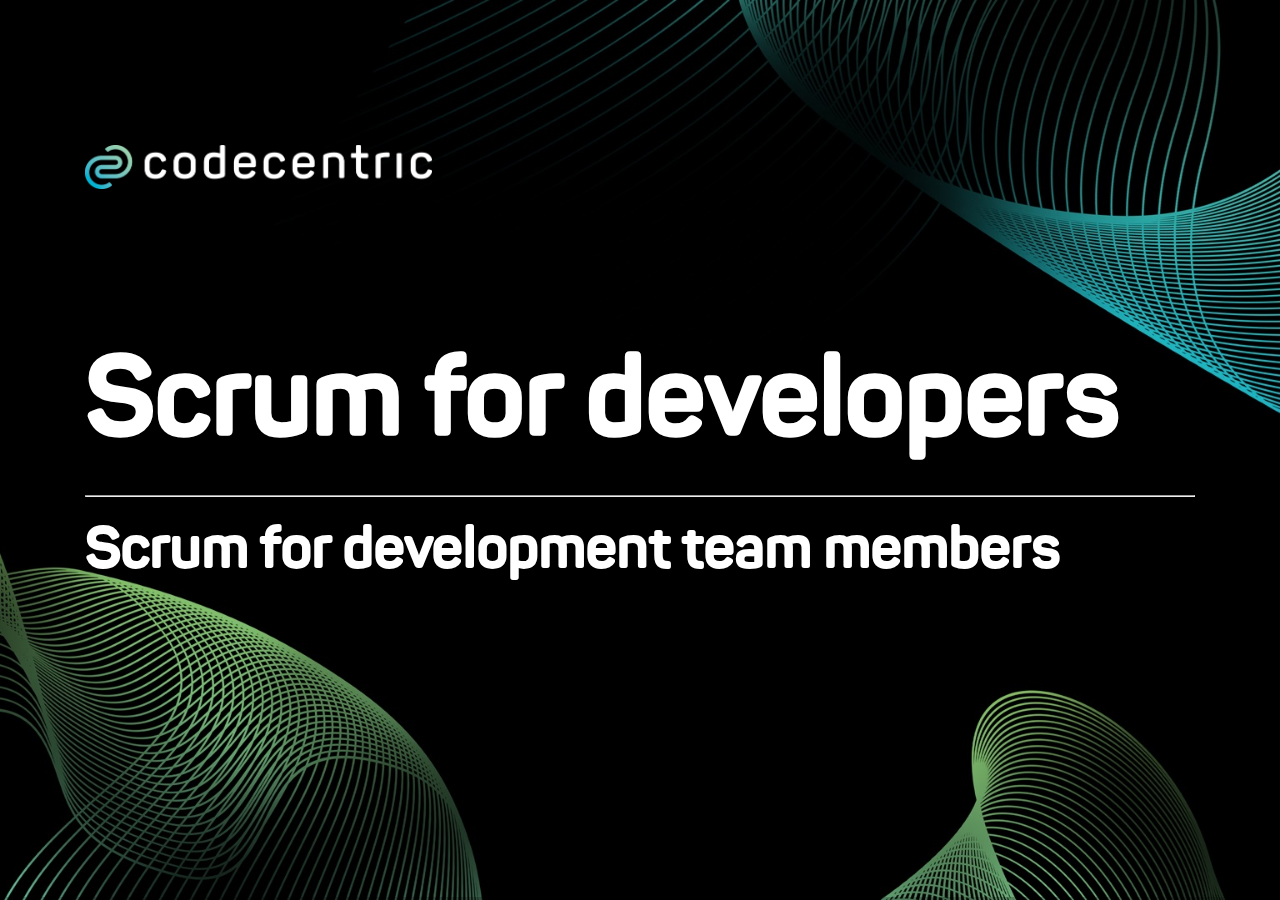
==== sprint 1.3 Scrum Meetings/index.html @ 2ba8e7dd "finished Sprint 1.1" ====
<!doctype html>
<html lang="en">

	<head>
		<meta charset="utf-8">

		<title>SCRUM for developers workshop by codecentric</title>

		<meta name="description" content="A framework for easily creating beautiful presentations using HTML">
		<meta name="author" content="Hakim El Hattab">

		<meta name="apple-mobile-web-app-capable" content="yes" />
		<meta name="apple-mobile-web-app-status-bar-style" content="black-translucent" />

		<meta name="viewport" content="width=device-width, initial-scale=1.0, maximum-scale=1.0, user-scalable=no, minimal-ui">

		<link rel="stylesheet" href="css/reveal.css">
		<link rel="stylesheet" href="css/theme/codecentric.css" id="theme">

		<!-- Code syntax highlighting -->
		<link rel="stylesheet" href="lib/css/zenburn.css">

		<!-- Printing and PDF exports -->
		<script>
			var link = document.createElement( 'link' );
			link.rel = 'stylesheet';
			link.type = 'text/css';
			link.href = window.location.search.match( /print-pdf/gi ) ? 'css/print/pdf.css' : 'css/print/paper.css';
			document.getElementsByTagName( 'head' )[0].appendChild( link );
		</script>

		<script src="lib/js/head.min.js"></script>
		<script src="js/reveal.js"></script>

		<!--[if lt IE 9]>
		<script src="lib/js/html5shiv.js"></script>
		<![endif]-->
	</head>

	<body>

		<div class="reveal">

			<!-- Any section element inside of this container is displayed as a slide -->
			<div class="slides">
				<section data-background="img/background_title.jpg" data-state="intro">
					<img src="img/cc_logo.png" class="cc_logo" />
					<h1 class="heading">Scrum for developers</h1>
					<hr class="heading"/>
					<h3 class="heading">Scrum for development team members</h3>
				</section>
				<section>
					<h2>Training Schedule</h2>
					<table style="font-size:0.6em;">
						<tr>
							<th><h3>Day 1<h3></th>
							<th><h3>Day 2<h3></th>
							<th><h3>Day 3<h3></th>
						</tr>
						<tr>
							<td>
								<h4>Sprint 1: Build & Release Management</h4>
								<p>Goals:
									<ul>
										<li>Version Control</li>
										<li>Dependency Management</li>
										<li>Branching</li>
										<li>Release Migration</li>
									<ul>
								</p>
							</td>						
							<td>
								<h4>Sprint 3: ATDD</h4>
								<p>Goals:</p>
								<ul>
									<li>Executable Specs</li>
									<li>Acceptance Test Framework</li>
								<ul>
							</td>						
							<td>
								<h4>Sprint 5</h4>								
							</td>							
						</tr>
						<tr>
							<td>
								<h4>Sprint 2: TDD</h4>
								<p>Goals:
									<ul>
										<li>TDD</li>
										<li>Mocking</li>
										<li>Coverage</li>									
									<ul>
								</p>
							</td>						
							<td>
								<h4>Sprint 4: Code Quality</h4>
								<p>Goals:</p>
								<ul>
									<li>Refactoring</li>
									<li>Metrics</li>
									<li>Clean Code</li>									
								<ul>
							</td>						
							<td>
								<h4>Sprint 6</h4>								
							</td>							
						</tr>
					</table>
				</section>
				<section>
					<h2>Anatomy of a training sprint</h2>
					<table style="font-size:0.6em;">
						<tr>
							<th><h3>Activity</h3></th>
							<th><h3>Time</h3></th>
							<th><h3>Description</h3></th>
						</tr>
						<tr>
							<td>Instruction</td>						
							<td>60</td>						
							<td>Presentation and demonstration of new and
								relevant tools & practices</td>							
						</tr>
						<tr>
							<td>Backlog Grooming</td>						
							<td>10</td>						
							<td>Team Estimates the Product Backlog</td>							
						</tr>
						<tr>
							<td>-- Break --</td>						
							<td>10</td>						
							<td></td>							
						</tr>
						<tr>
							<td>Sprint Planning I</td>						
							<td>5</td>						
							<td>Product owner presents backlog; each team
								commits to delivering functionality</td>							
						</tr>
						<tr>
							<td>Sprint Planning II</td>						
							<td>15</td>						
							<td>Each team determines how to build the functionality</td>							
						</tr>
						<tr>
							<td>Sprint</td>						
							<td>92</td>						
							<td>The team self-organizes to complete their tasks
								(3-4 days à 23 minutes: 3' Daily Scrum + 20' virtual day)</td>							
						</tr>
						<tr>
							<td>Sprint review</td>						
							<td>10</td>						
							<td>Two teams (2x5') present their done functionality</td>							
						</tr>
						<tr>
							<td>Sprint retrospective</td>						
							<td>15</td>						
							<td>A brief team retrospective meeting will be held to inspect and adapt</td>							
						</tr>
					</table>
				</section> 
				<section>
					<h2>A-Ha wall, feedback door</h1>
					<img src="img/wall1.jpg" style="width:500px;"/>
					<img src="img/wall2.jpg" style="width:400px;"/>
				</section>
			</div>		
			<div class="footer">
				<img src="img/cc_logo.png" class="cc_logo_footer" />
			</div>
		</div>

		

		<script>

			// Full list of configuration options available at:
			// https://github.com/hakimel/reveal.js#configuration
			Reveal.initialize({
				controls: false,
				progress: true,
				history: true,
				center: true,
				slideNumber: true,



				transition: 'slide', // none/fade/slide/convex/concave/zoom

				// Optional reveal.js plugin
				dependencies: [
				 	{ src: 'socket.io/socket.io.js', async: true },
        			{ src: 'plugin/notes-server/client.js', async: true },
					{ src: 'lib/js/classList.js', condition: function() { return !document.body.classList; } },
					{ src: 'plugin/markdown/marked.js', condition: function() { return !!document.querySelector( '[data-markdown]' ); } },
					{ src: 'plugin/markdown/markdown.js', condition: function() { return !!document.querySelector( '[data-markdown]' ); } },
					{ src: 'plugin/highlight/highlight.js', async: true, condition: function() { return !!document.querySelector( 'pre code' ); }, callback: function() { hljs.initHighlightingOnLoad(); } },
					{ src: 'plugin/zoom-js/zoom.js', async: true },
					{ src: 'plugin/notes/notes.js', async: true }
				]
			});			
			Reveal.addEventListener('slidechanged', function(event) {				
				if (Reveal.getState().indexh === 0 && Reveal.getState().indexv === 0){
					document.querySelector('.reveal .footer').style.display = 'none';
					document.querySelector('.reveal .slide-number').style.display = 'none';					
				} else{
					document.querySelector('.reveal .footer').style.display = 'block';
					document.querySelector('.reveal .slide-number').style.display = 'block';					
				}				
				
			});

		</script>

	</body>
</html>
---- sprint 1.3 Scrum Meetings/css/reveal.css ----
/*!
 * reveal.js
 * http://lab.hakim.se/reveal-js
 * MIT licensed
 *
 * Copyright (C) 2015 Hakim El Hattab, http://hakim.se
 */
/*********************************************
 * RESET STYLES
 *********************************************/
html, body, .reveal div, .reveal span, .reveal applet, .reveal object, .reveal iframe, .reveal h1, .reveal h2, .reveal h3, .reveal h4, .reveal h5, .reveal h6, .reveal p, .reveal blockquote, .reveal pre, .reveal a, .reveal abbr, .reveal acronym, .reveal address, .reveal big, .reveal cite, .reveal code, .reveal del, .reveal dfn, .reveal em, .reveal img, .reveal ins, .reveal kbd, .reveal q, .reveal s, .reveal samp, .reveal small, .reveal strike, .reveal strong, .reveal sub, .reveal sup, .reveal tt, .reveal var, .reveal b, .reveal u, .reveal center, .reveal dl, .reveal dt, .reveal dd, .reveal ol, .reveal ul, .reveal li, .reveal fieldset, .reveal form, .reveal label, .reveal legend, .reveal table, .reveal caption, .reveal tbody, .reveal tfoot, .reveal thead, .reveal tr, .reveal th, .reveal td, .reveal article, .reveal aside, .reveal canvas, .reveal details, .reveal embed, .reveal figure, .reveal figcaption, .reveal footer, .reveal header, .reveal hgroup, .reveal menu, .reveal nav, .reveal output, .reveal ruby, .reveal section, .reveal summary, .reveal time, .reveal mark, .reveal audio, video {
  margin: 0;
  padding: 0;
  border: 0;
  font-size: 100%;
  font: inherit;
  vertical-align: baseline; }

.reveal article, .reveal aside, .reveal details, .reveal figcaption, .reveal figure, .reveal footer, .reveal header, .reveal hgroup, .reveal menu, .reveal nav, .reveal section {
  display: block; }

/*********************************************
 * GLOBAL STYLES
 *********************************************/
html, body {
  width: 100%;
  height: 100%;
  overflow: hidden; }

body {
  position: relative;
  line-height: 1;
  background-color: #fff;
  color: #000; }

/*********************************************
 * VIEW FRAGMENTS
 *********************************************/
.reveal .slides section .fragment {
  opacity: 0;
  visibility: hidden;
  transition: all 0.2s ease; }
  .reveal .slides section .fragment.visible {
    opacity: 1;
    visibility: visible; }

.reveal .slides section .fragment.grow {
  opacity: 1;
  visibility: visible; }
  .reveal .slides section .fragment.grow.visible {
    -webkit-transform: scale(1.3);
        -ms-transform: scale(1.3);
            transform: scale(1.3); }

.reveal .slides section .fragment.shrink {
  opacity: 1;
  visibility: visible; }
  .reveal .slides section .fragment.shrink.visible {
    -webkit-transform: scale(0.7);
        -ms-transform: scale(0.7);
            transform: scale(0.7); }

.reveal .slides section .fragment.zoom-in {
  -webkit-transform: scale(0.1);
      -ms-transform: scale(0.1);
          transform: scale(0.1); }
  .reveal .slides section .fragment.zoom-in.visible {
    -webkit-transform: none;
        -ms-transform: none;
            transform: none; }

.reveal .slides section .fragment.fade-out {
  opacity: 1;
  visibility: visible; }
  .reveal .slides section .fragment.fade-out.visible {
    opacity: 0;
    visibility: hidden; }

.reveal .slides section .fragment.semi-fade-out {
  opacity: 1;
  visibility: visible; }
  .reveal .slides section .fragment.semi-fade-out.visible {
    opacity: 0.5;
    visibility: visible; }

.reveal .slides section .fragment.strike {
  opacity: 1; }
  .reveal .slides section .fragment.strike.visible {
    text-decoration: line-through; }

.reveal .slides section .fragment.current-visible {
  opacity: 0;
  visibility: hidden; }
  .reveal .slides section .fragment.current-visible.current-fragment {
    opacity: 1;
    visibility: visible; }

.reveal .slides section .fragment.highlight-red, .reveal .slides section .fragment.highlight-current-red, .reveal .slides section .fragment.highlight-green, .reveal .slides section .fragment.highlight-current-green, .reveal .slides section .fragment.highlight-blue, .reveal .slides section .fragment.highlight-current-blue {
  opacity: 1;
  visibility: visible; }

.reveal .slides section .fragment.highlight-red.visible {
  color: #ff2c2d; }

.reveal .slides section .fragment.highlight-green.visible {
  color: #17ff2e; }

.reveal .slides section .fragment.highlight-blue.visible {
  color: #1b91ff; }

.reveal .slides section .fragment.highlight-current-red.current-fragment {
  color: #ff2c2d; }

.reveal .slides section .fragment.highlight-current-green.current-fragment {
  color: #17ff2e; }

.reveal .slides section .fragment.highlight-current-blue.current-fragment {
  color: #1b91ff; }

/*********************************************
 * DEFAULT ELEMENT STYLES
 *********************************************/
/* Fixes issue in Chrome where italic fonts did not appear when printing to PDF */
.reveal:after {
  content: '';
  font-style: italic; }

.reveal iframe {
  z-index: 1; }

/** Prevents layering issues in certain browser/transition combinations */
.reveal a {
  position: relative; }

.reveal .stretch {
  max-width: none;
  max-height: none; }

.reveal pre.stretch code {
  height: 100%;
  max-height: 100%;
  box-sizing: border-box; }

/*********************************************
 * CONTROLS
 *********************************************/
.reveal .controls {
  display: none;
  position: fixed;
  width: 110px;
  height: 110px;
  z-index: 30;
  right: 10px;
  bottom: 10px;
  -webkit-user-select: none; }

.reveal .controls div {
  position: absolute;
  opacity: 0.05;
  width: 0;
  height: 0;
  border: 12px solid transparent;
  -webkit-transform: scale(0.9999);
      -ms-transform: scale(0.9999);
          transform: scale(0.9999);
  transition: all 0.2s ease;
  -webkit-tap-highlight-color: rgba(0, 0, 0, 0); }

.reveal .controls div.enabled {
  opacity: 0.7;
  cursor: pointer; }

.reveal .controls div.enabled:active {
  margin-top: 1px; }

.reveal .controls div.navigate-left {
  top: 42px;
  border-right-width: 22px;
  border-right-color: #000; }

.reveal .controls div.navigate-left.fragmented {
  opacity: 0.3; }

.reveal .controls div.navigate-right {
  left: 74px;
  top: 42px;
  border-left-width: 22px;
  border-left-color: #000; }

.reveal .controls div.navigate-right.fragmented {
  opacity: 0.3; }

.reveal .controls div.navigate-up {
  left: 42px;
  border-bottom-width: 22px;
  border-bottom-color: #000; }

.reveal .controls div.navigate-up.fragmented {
  opacity: 0.3; }

.reveal .controls div.navigate-down {
  left: 42px;
  top: 74px;
  border-top-width: 22px;
  border-top-color: #000; }

.reveal .controls div.navigate-down.fragmented {
  opacity: 0.3; }

/*********************************************
 * PROGRESS BAR
 *********************************************/
.reveal .progress {
  position: fixed;
  display: none;
  height: 3px;
  width: 100%;
  bottom: 0;
  left: 0;
  z-index: 10;
  background-color: rgba(0, 0, 0, 0.2); }

.reveal .progress:after {
  content: '';
  display: block;
  position: absolute;
  height: 20px;
  width: 100%;
  top: -20px; }

.reveal .progress span {
  display: block;
  height: 100%;
  width: 0px;
  background-color: #000;
  transition: width 800ms cubic-bezier(0.26, 0.86, 0.44, 0.985); }

/*********************************************
 * SLIDE NUMBER
 *********************************************/
.reveal .slide-number {
  position: fixed;
  display: block;
  right: 15px;
  bottom: 15px;
  z-index: 31;
  font-size: 12px; }

/*********************************************
 * SLIDES
 *********************************************/
.reveal {
  position: relative;
  width: 100%;
  height: 100%;
  overflow: hidden;
  -ms-touch-action: none;
      touch-action: none; }

.reveal .slides {
  position: absolute;
  width: 100%;
  height: 100%;
  top: 0;
  right: 0;
  bottom: 0;
  left: 0;
  margin: auto;
  overflow: visible;
  z-index: 1;
  text-align: center;
  -webkit-perspective: 600px;
          perspective: 600px;
  -webkit-perspective-origin: 50% 40%;
          perspective-origin: 50% 40%; }

.reveal .slides > section {
  -ms-perspective: 600px; }

.reveal .slides > section, .reveal .slides > section > section {
  display: none;
  position: absolute;
  width: 100%;
  padding: 20px 0px;
  z-index: 10;
  -webkit-transform-style: preserve-3d;
          transform-style: preserve-3d;
  transition: -webkit-transform-origin 800ms cubic-bezier(0.26, 0.86, 0.44, 0.985), -webkit-transform 800ms cubic-bezier(0.26, 0.86, 0.44, 0.985), visibility 800ms cubic-bezier(0.26, 0.86, 0.44, 0.985), opacity 800ms cubic-bezier(0.26, 0.86, 0.44, 0.985);
  transition: -ms-transform-origin 800ms cubic-bezier(0.26, 0.86, 0.44, 0.985), transform 800ms cubic-bezier(0.26, 0.86, 0.44, 0.985), visibility 800ms cubic-bezier(0.26, 0.86, 0.44, 0.985), opacity 800ms cubic-bezier(0.26, 0.86, 0.44, 0.985);
  transition: transform-origin 800ms cubic-bezier(0.26, 0.86, 0.44, 0.985), transform 800ms cubic-bezier(0.26, 0.86, 0.44, 0.985), visibility 800ms cubic-bezier(0.26, 0.86, 0.44, 0.985), opacity 800ms cubic-bezier(0.26, 0.86, 0.44, 0.985); }

/* Global transition speed settings */
.reveal[data-transition-speed="fast"] .slides section {
  transition-duration: 400ms; }

.reveal[data-transition-speed="slow"] .slides section {
  transition-duration: 1200ms; }

/* Slide-specific transition speed overrides */
.reveal .slides section[data-transition-speed="fast"] {
  transition-duration: 400ms; }

.reveal .slides section[data-transition-speed="slow"] {
  transition-duration: 1200ms; }

.reveal .slides > section.stack {
  padding-top: 0;
  padding-bottom: 0; }

.reveal .slides > section.present, .reveal .slides > section > section.present {
  display: block;
  z-index: 11;
  opacity: 1; }

.reveal.center, .reveal.center .slides, .reveal.center .slides section {
  min-height: 0 !important; }

/* Don't allow interaction with invisible slides */
.reveal .slides > section.future, .reveal .slides > section > section.future, .reveal .slides > section.past, .reveal .slides > section > section.past {
  pointer-events: none; }

.reveal.overview .slides > section, .reveal.overview .slides > section > section {
  pointer-events: auto; }

.reveal .slides > section.past, .reveal .slides > section.future, .reveal .slides > section > section.past, .reveal .slides > section > section.future {
  opacity: 0; }

/*********************************************
 * Mixins for readability of transitions
 *********************************************/
/*********************************************
 * SLIDE TRANSITION
 * Aliased 'linear' for backwards compatibility
 *********************************************/
.reveal.slide section {
  -webkit-backface-visibility: hidden;
          backface-visibility: hidden; }

.reveal .slides > section[data-transition=slide].past, .reveal .slides > section[data-transition~=slide-out].past, .reveal.slide .slides > section:not([data-transition]).past {
  -webkit-transform: translate(-150%, 0);
      -ms-transform: translate(-150%, 0);
          transform: translate(-150%, 0); }

.reveal .slides > section[data-transition=slide].future, .reveal .slides > section[data-transition~=slide-in].future, .reveal.slide .slides > section:not([data-transition]).future {
  -webkit-transform: translate(150%, 0);
      -ms-transform: translate(150%, 0);
          transform: translate(150%, 0); }

.reveal .slides > section > section[data-transition=slide].past, .reveal .slides > section > section[data-transition~=slide-out].past, .reveal.slide .slides > section > section:not([data-transition]).past {
  -webkit-transform: translate(0, -150%);
      -ms-transform: translate(0, -150%);
          transform: translate(0, -150%); }

.reveal .slides > section > section[data-transition=slide].future, .reveal .slides > section > section[data-transition~=slide-in].future, .reveal.slide .slides > section > section:not([data-transition]).future {
  -webkit-transform: translate(0, 150%);
      -ms-transform: translate(0, 150%);
          transform: translate(0, 150%); }

.reveal.linear section {
  -webkit-backface-visibility: hidden;
          backface-visibility: hidden; }

.reveal .slides > section[data-transition=linear].past, .reveal .slides > section[data-transition~=linear-out].past, .reveal.linear .slides > section:not([data-transition]).past {
  -webkit-transform: translate(-150%, 0);
      -ms-transform: translate(-150%, 0);
          transform: translate(-150%, 0); }

.reveal .slides > section[data-transition=linear].future, .reveal .slides > section[data-transition~=linear-in].future, .reveal.linear .slides > section:not([data-transition]).future {
  -webkit-transform: translate(150%, 0);
      -ms-transform: translate(150%, 0);
          transform: translate(150%, 0); }

.reveal .slides > section > section[data-transition=linear].past, .reveal .slides > section > section[data-transition~=linear-out].past, .reveal.linear .slides > section > section:not([data-transition]).past {
  -webkit-transform: translate(0, -150%);
      -ms-transform: translate(0, -150%);
          transform: translate(0, -150%); }

.reveal .slides > section > section[data-transition=linear].future, .reveal .slides > section > section[data-transition~=linear-in].future, .reveal.linear .slides > section > section:not([data-transition]).future {
  -webkit-transform: translate(0, 150%);
      -ms-transform: translate(0, 150%);
          transform: translate(0, 150%); }

/*********************************************
 * CONVEX TRANSITION
 * Aliased 'default' for backwards compatibility
 *********************************************/
.reveal .slides > section[data-transition=default].past, .reveal .slides > section[data-transition~=default-out].past, .reveal.default .slides > section:not([data-transition]).past {
  -webkit-transform: translate3d(-100%, 0, 0) rotateY(-90deg) translate3d(-100%, 0, 0);
          transform: translate3d(-100%, 0, 0) rotateY(-90deg) translate3d(-100%, 0, 0); }

.reveal .slides > section[data-transition=default].future, .reveal .slides > section[data-transition~=default-in].future, .reveal.default .slides > section:not([data-transition]).future {
  -webkit-transform: translate3d(100%, 0, 0) rotateY(90deg) translate3d(100%, 0, 0);
          transform: translate3d(100%, 0, 0) rotateY(90deg) translate3d(100%, 0, 0); }

.reveal .slides > section > section[data-transition=default].past, .reveal .slides > section > section[data-transition~=default-out].past, .reveal.default .slides > section > section:not([data-transition]).past {
  -webkit-transform: translate3d(0, -300px, 0) rotateX(70deg) translate3d(0, -300px, 0);
          transform: translate3d(0, -300px, 0) rotateX(70deg) translate3d(0, -300px, 0); }

.reveal .slides > section > section[data-transition=default].future, .reveal .slides > section > section[data-transition~=default-in].future, .reveal.default .slides > section > section:not([data-transition]).future {
  -webkit-transform: translate3d(0, 300px, 0) rotateX(-70deg) translate3d(0, 300px, 0);
          transform: translate3d(0, 300px, 0) rotateX(-70deg) translate3d(0, 300px, 0); }

.reveal .slides > section[data-transition=convex].past, .reveal .slides > section[data-transition~=convex-out].past, .reveal.convex .slides > section:not([data-transition]).past {
  -webkit-transform: translate3d(-100%, 0, 0) rotateY(-90deg) translate3d(-100%, 0, 0);
          transform: translate3d(-100%, 0, 0) rotateY(-90deg) translate3d(-100%, 0, 0); }

.reveal .slides > section[data-transition=convex].future, .reveal .slides > section[data-transition~=convex-in].future, .reveal.convex .slides > section:not([data-transition]).future {
  -webkit-transform: translate3d(100%, 0, 0) rotateY(90deg) translate3d(100%, 0, 0);
          transform: translate3d(100%, 0, 0) rotateY(90deg) translate3d(100%, 0, 0); }

.reveal .slides > section > section[data-transition=convex].past, .reveal .slides > section > section[data-transition~=convex-out].past, .reveal.convex .slides > section > section:not([data-transition]).past {
  -webkit-transform: translate3d(0, -300px, 0) rotateX(70deg) translate3d(0, -300px, 0);
          transform: translate3d(0, -300px, 0) rotateX(70deg) translate3d(0, -300px, 0); }

.reveal .slides > section > section[data-transition=convex].future, .reveal .slides > section > section[data-transition~=convex-in].future, .reveal.convex .slides > section > section:not([data-transition]).future {
  -webkit-transform: translate3d(0, 300px, 0) rotateX(-70deg) translate3d(0, 300px, 0);
          transform: translate3d(0, 300px, 0) rotateX(-70deg) translate3d(0, 300px, 0); }

/*********************************************
 * CONCAVE TRANSITION
 *********************************************/
.reveal .slides > section[data-transition=concave].past, .reveal .slides > section[data-transition~=concave-out].past, .reveal.concave .slides > section:not([data-transition]).past {
  -webkit-transform: translate3d(-100%, 0, 0) rotateY(90deg) translate3d(-100%, 0, 0);
          transform: translate3d(-100%, 0, 0) rotateY(90deg) translate3d(-100%, 0, 0); }

.reveal .slides > section[data-transition=concave].future, .reveal .slides > section[data-transition~=concave-in].future, .reveal.concave .slides > section:not([data-transition]).future {
  -webkit-transform: translate3d(100%, 0, 0) rotateY(-90deg) translate3d(100%, 0, 0);
          transform: translate3d(100%, 0, 0) rotateY(-90deg) translate3d(100%, 0, 0); }

.reveal .slides > section > section[data-transition=concave].past, .reveal .slides > section > section[data-transition~=concave-out].past, .reveal.concave .slides > section > section:not([data-transition]).past {
  -webkit-transform: translate3d(0, -80%, 0) rotateX(-70deg) translate3d(0, -80%, 0);
          transform: translate3d(0, -80%, 0) rotateX(-70deg) translate3d(0, -80%, 0); }

.reveal .slides > section > section[data-transition=concave].future, .reveal .slides > section > section[data-transition~=concave-in].future, .reveal.concave .slides > section > section:not([data-transition]).future {
  -webkit-transform: translate3d(0, 80%, 0) rotateX(70deg) translate3d(0, 80%, 0);
          transform: translate3d(0, 80%, 0) rotateX(70deg) translate3d(0, 80%, 0); }

/*********************************************
 * ZOOM TRANSITION
 *********************************************/
.reveal .slides > section[data-transition=zoom], .reveal.zoom .slides > section:not([data-transition]) {
  transition-timing-function: ease; }

.reveal .slides > section[data-transition=zoom].past, .reveal .slides > section[data-transition~=zoom-out].past, .reveal.zoom .slides > section:not([data-transition]).past {
  visibility: hidden;
  -webkit-transform: scale(16);
      -ms-transform: scale(16);
          transform: scale(16); }

.reveal .slides > section[data-transition=zoom].future, .reveal .slides > section[data-transition~=zoom-in].future, .reveal.zoom .slides > section:not([data-transition]).future {
  visibility: hidden;
  -webkit-transform: scale(0.2);
      -ms-transform: scale(0.2);
          transform: scale(0.2); }

.reveal .slides > section > section[data-transition=zoom].past, .reveal .slides > section > section[data-transition~=zoom-out].past, .reveal.zoom .slides > section > section:not([data-transition]).past {
  -webkit-transform: translate(0, -150%);
      -ms-transform: translate(0, -150%);
          transform: translate(0, -150%); }

.reveal .slides > section > section[data-transition=zoom].future, .reveal .slides > section > section[data-transition~=zoom-in].future, .reveal.zoom .slides > section > section:not([data-transition]).future {
  -webkit-transform: translate(0, 150%);
      -ms-transform: translate(0, 150%);
          transform: translate(0, 150%); }

/*********************************************
 * CUBE TRANSITION
 *********************************************/
.reveal.cube .slides {
  -webkit-perspective: 1300px;
          perspective: 1300px; }

.reveal.cube .slides section {
  padding: 30px;
  min-height: 700px;
  -webkit-backface-visibility: hidden;
          backface-visibility: hidden;
  box-sizing: border-box; }

.reveal.center.cube .slides section {
  min-height: 0; }

.reveal.cube .slides section:not(.stack):before {
  content: '';
  position: absolute;
  display: block;
  width: 100%;
  height: 100%;
  left: 0;
  top: 0;
  background: rgba(0, 0, 0, 0.1);
  border-radius: 4px;
  -webkit-transform: translateZ(-20px);
          transform: translateZ(-20px); }

.reveal.cube .slides section:not(.stack):after {
  content: '';
  position: absolute;
  display: block;
  width: 90%;
  height: 30px;
  left: 5%;
  bottom: 0;
  background: none;
  z-index: 1;
  border-radius: 4px;
  box-shadow: 0px 95px 25px rgba(0, 0, 0, 0.2);
  -webkit-transform: translateZ(-90px) rotateX(65deg);
          transform: translateZ(-90px) rotateX(65deg); }

.reveal.cube .slides > section.stack {
  padding: 0;
  background: none; }

.reveal.cube .slides > section.past {
  -webkit-transform-origin: 100% 0%;
      -ms-transform-origin: 100% 0%;
          transform-origin: 100% 0%;
  -webkit-transform: translate3d(-100%, 0, 0) rotateY(-90deg);
          transform: translate3d(-100%, 0, 0) rotateY(-90deg); }

.reveal.cube .slides > section.future {
  -webkit-transform-origin: 0% 0%;
      -ms-transform-origin: 0% 0%;
          transform-origin: 0% 0%;
  -webkit-transform: translate3d(100%, 0, 0) rotateY(90deg);
          transform: translate3d(100%, 0, 0) rotateY(90deg); }

.reveal.cube .slides > section > section.past {
  -webkit-transform-origin: 0% 100%;
      -ms-transform-origin: 0% 100%;
          transform-origin: 0% 100%;
  -webkit-transform: translate3d(0, -100%, 0) rotateX(90deg);
          transform: translate3d(0, -100%, 0) rotateX(90deg); }

.reveal.cube .slides > section > section.future {
  -webkit-transform-origin: 0% 0%;
      -ms-transform-origin: 0% 0%;
          transform-origin: 0% 0%;
  -webkit-transform: translate3d(0, 100%, 0) rotateX(-90deg);
          transform: translate3d(0, 100%, 0) rotateX(-90deg); }

/*********************************************
 * PAGE TRANSITION
 *********************************************/
.reveal.page .slides {
  -webkit-perspective-origin: 0% 50%;
          perspective-origin: 0% 50%;
  -webkit-perspective: 3000px;
          perspective: 3000px; }

.reveal.page .slides section {
  padding: 30px;
  min-height: 700px;
  box-sizing: border-box; }

.reveal.page .slides section.past {
  z-index: 12; }

.reveal.page .slides section:not(.stack):before {
  content: '';
  position: absolute;
  display: block;
  width: 100%;
  height: 100%;
  left: 0;
  top: 0;
  background: rgba(0, 0, 0, 0.1);
  -webkit-transform: translateZ(-20px);
          transform: translateZ(-20px); }

.reveal.page .slides section:not(.stack):after {
  content: '';
  position: absolute;
  display: block;
  width: 90%;
  height: 30px;
  left: 5%;
  bottom: 0;
  background: none;
  z-index: 1;
  border-radius: 4px;
  box-shadow: 0px 95px 25px rgba(0, 0, 0, 0.2);
  -webkit-transform: translateZ(-90px) rotateX(65deg); }

.reveal.page .slides > section.stack {
  padding: 0;
  background: none; }

.reveal.page .slides > section.past {
  -webkit-transform-origin: 0% 0%;
      -ms-transform-origin: 0% 0%;
          transform-origin: 0% 0%;
  -webkit-transform: translate3d(-40%, 0, 0) rotateY(-80deg);
          transform: translate3d(-40%, 0, 0) rotateY(-80deg); }

.reveal.page .slides > section.future {
  -webkit-transform-origin: 100% 0%;
      -ms-transform-origin: 100% 0%;
          transform-origin: 100% 0%;
  -webkit-transform: translate3d(0, 0, 0);
          transform: translate3d(0, 0, 0); }

.reveal.page .slides > section > section.past {
  -webkit-transform-origin: 0% 0%;
      -ms-transform-origin: 0% 0%;
          transform-origin: 0% 0%;
  -webkit-transform: translate3d(0, -40%, 0) rotateX(80deg);
          transform: translate3d(0, -40%, 0) rotateX(80deg); }

.reveal.page .slides > section > section.future {
  -webkit-transform-origin: 0% 100%;
      -ms-transform-origin: 0% 100%;
          transform-origin: 0% 100%;
  -webkit-transform: translate3d(0, 0, 0);
          transform: translate3d(0, 0, 0); }

/*********************************************
 * FADE TRANSITION
 *********************************************/
.reveal .slides section[data-transition=fade], .reveal.fade .slides section:not([data-transition]), .reveal.fade .slides > section > section:not([data-transition]) {
  -webkit-transform: none;
      -ms-transform: none;
          transform: none;
  transition: opacity 0.5s; }

.reveal.fade.overview .slides section, .reveal.fade.overview .slides > section > section {
  transition: none; }

/*********************************************
 * NO TRANSITION
 *********************************************/
.reveal .slides > section[data-transition=none], .reveal.none .slides > section:not([data-transition]) {
  -webkit-transform: none;
      -ms-transform: none;
          transform: none;
  transition: none; }

/*********************************************
 * PAUSED MODE
 *********************************************/
.reveal .pause-overlay {
  position: absolute;
  top: 0;
  left: 0;
  width: 100%;
  height: 100%;
  background: black;
  visibility: hidden;
  opacity: 0;
  z-index: 100;
  transition: all 1s ease; }

.reveal.paused .pause-overlay {
  visibility: visible;
  opacity: 1; }

/*********************************************
 * FALLBACK
 *********************************************/
.no-transforms {
  overflow-y: auto; }

.no-transforms .reveal .slides {
  position: relative;
  width: 80%;
  height: auto !important;
  top: 0;
  left: 50%;
  margin: 0;
  text-align: center; }

.no-transforms .reveal .controls, .no-transforms .reveal .progress {
  display: none !important; }

.no-transforms .reveal .slides section {
  display: block !important;
  opacity: 1 !important;
  position: relative !important;
  height: auto;
  min-height: 0;
  top: 0;
  left: -50%;
  margin: 70px 0;
  -webkit-transform: none;
      -ms-transform: none;
          transform: none; }

.no-transforms .reveal .slides section section {
  left: 0; }

.reveal .no-transition, .reveal .no-transition * {
  transition: none !important; }

/*********************************************
 * PER-SLIDE BACKGROUNDS
 *********************************************/
.reveal .backgrounds {
  position: absolute;
  width: 100%;
  height: 100%;
  top: 0;
  left: 0;
  -webkit-perspective: 600px;
          perspective: 600px; }

.reveal .slide-background {
  display: none;
  position: absolute;
  width: 100%;
  height: 100%;
  opacity: 0;
  visibility: hidden;
  background-color: rgba(0, 0, 0, 0);
  background-position: 50% 50%;
  background-repeat: no-repeat;
  background-size: cover;
  transition: all 800ms cubic-bezier(0.26, 0.86, 0.44, 0.985); }

.reveal .slide-background.stack {
  display: block; }

.reveal .slide-background.present {
  opacity: 1;
  visibility: visible; }

.print-pdf .reveal .slide-background {
  opacity: 1 !important;
  visibility: visible !important; }

/* Video backgrounds */
.reveal .slide-background video {
  position: absolute;
  width: 100%;
  height: 100%;
  max-width: none;
  max-height: none;
  top: 0;
  left: 0; }

/* Immediate transition style */
.reveal[data-background-transition=none] > .backgrounds .slide-background, .reveal > .backgrounds .slide-background[data-background-transition=none] {
  transition: none; }

/* Slide */
.reveal[data-background-transition=slide] > .backgrounds .slide-background, .reveal > .backgrounds .slide-background[data-background-transition=slide] {
  opacity: 1;
  -webkit-backface-visibility: hidden;
          backface-visibility: hidden; }

.reveal[data-background-transition=slide] > .backgrounds .slide-background.past, .reveal > .backgrounds .slide-background.past[data-background-transition=slide] {
  -webkit-transform: translate(-100%, 0);
      -ms-transform: translate(-100%, 0);
          transform: translate(-100%, 0); }

.reveal[data-background-transition=slide] > .backgrounds .slide-background.future, .reveal > .backgrounds .slide-background.future[data-background-transition=slide] {
  -webkit-transform: translate(100%, 0);
      -ms-transform: translate(100%, 0);
          transform: translate(100%, 0); }

.reveal[data-background-transition=slide] > .backgrounds .slide-background > .slide-background.past, .reveal > .backgrounds .slide-background > .slide-background.past[data-background-transition=slide] {
  -webkit-transform: translate(0, -100%);
      -ms-transform: translate(0, -100%);
          transform: translate(0, -100%); }

.reveal[data-background-transition=slide] > .backgrounds .slide-background > .slide-background.future, .reveal > .backgrounds .slide-background > .slide-background.future[data-background-transition=slide] {
  -webkit-transform: translate(0, 100%);
      -ms-transform: translate(0, 100%);
          transform: translate(0, 100%); }

/* Convex */
.reveal[data-background-transition=convex] > .backgrounds .slide-background.past, .reveal > .backgrounds .slide-background.past[data-background-transition=convex] {
  opacity: 0;
  -webkit-transform: translate3d(-100%, 0, 0) rotateY(-90deg) translate3d(-100%, 0, 0);
          transform: translate3d(-100%, 0, 0) rotateY(-90deg) translate3d(-100%, 0, 0); }

.reveal[data-background-transition=convex] > .backgrounds .slide-background.future, .reveal > .backgrounds .slide-background.future[data-background-transition=convex] {
  opacity: 0;
  -webkit-transform: translate3d(100%, 0, 0) rotateY(90deg) translate3d(100%, 0, 0);
          transform: translate3d(100%, 0, 0) rotateY(90deg) translate3d(100%, 0, 0); }

.reveal[data-background-transition=convex] > .backgrounds .slide-background > .slide-background.past, .reveal > .backgrounds .slide-background > .slide-background.past[data-background-transition=convex] {
  opacity: 0;
  -webkit-transform: translate3d(0, -100%, 0) rotateX(90deg) translate3d(0, -100%, 0);
          transform: translate3d(0, -100%, 0) rotateX(90deg) translate3d(0, -100%, 0); }

.reveal[data-background-transition=convex] > .backgrounds .slide-background > .slide-background.future, .reveal > .backgrounds .slide-background > .slide-background.future[data-background-transition=convex] {
  opacity: 0;
  -webkit-transform: translate3d(0, 100%, 0) rotateX(-90deg) translate3d(0, 100%, 0);
          transform: translate3d(0, 100%, 0) rotateX(-90deg) translate3d(0, 100%, 0); }

/* Concave */
.reveal[data-background-transition=concave] > .backgrounds .slide-background.past, .reveal > .backgrounds .slide-background.past[data-background-transition=concave] {
  opacity: 0;
  -webkit-transform: translate3d(-100%, 0, 0) rotateY(90deg) translate3d(-100%, 0, 0);
          transform: translate3d(-100%, 0, 0) rotateY(90deg) translate3d(-100%, 0, 0); }

.reveal[data-background-transition=concave] > .backgrounds .slide-background.future, .reveal > .backgrounds .slide-background.future[data-background-transition=concave] {
  opacity: 0;
  -webkit-transform: translate3d(100%, 0, 0) rotateY(-90deg) translate3d(100%, 0, 0);
          transform: translate3d(100%, 0, 0) rotateY(-90deg) translate3d(100%, 0, 0); }

.reveal[data-background-transition=concave] > .backgrounds .slide-background > .slide-background.past, .reveal > .backgrounds .slide-background > .slide-background.past[data-background-transition=concave] {
  opacity: 0;
  -webkit-transform: translate3d(0, -100%, 0) rotateX(-90deg) translate3d(0, -100%, 0);
          transform: translate3d(0, -100%, 0) rotateX(-90deg) translate3d(0, -100%, 0); }

.reveal[data-background-transition=concave] > .backgrounds .slide-background > .slide-background.future, .reveal > .backgrounds .slide-background > .slide-background.future[data-background-transition=concave] {
  opacity: 0;
  -webkit-transform: translate3d(0, 100%, 0) rotateX(90deg) translate3d(0, 100%, 0);
          transform: translate3d(0, 100%, 0) rotateX(90deg) translate3d(0, 100%, 0); }

/* Zoom */
.reveal[data-background-transition=zoom] > .backgrounds .slide-background, .reveal > .backgrounds .slide-background[data-background-transition=zoom] {
  transition-timing-function: ease; }

.reveal[data-background-transition=zoom] > .backgrounds .slide-background.past, .reveal > .backgrounds .slide-background.past[data-background-transition=zoom] {
  opacity: 0;
  visibility: hidden;
  -webkit-transform: scale(16);
      -ms-transform: scale(16);
          transform: scale(16); }

.reveal[data-background-transition=zoom] > .backgrounds .slide-background.future, .reveal > .backgrounds .slide-background.future[data-background-transition=zoom] {
  opacity: 0;
  visibility: hidden;
  -webkit-transform: scale(0.2);
      -ms-transform: scale(0.2);
          transform: scale(0.2); }

.reveal[data-background-transition=zoom] > .backgrounds .slide-background > .slide-background.past, .reveal > .backgrounds .slide-background > .slide-background.past[data-background-transition=zoom] {
  opacity: 0;
  visibility: hidden;
  -webkit-transform: scale(16);
      -ms-transform: scale(16);
          transform: scale(16); }

.reveal[data-background-transition=zoom] > .backgrounds .slide-background > .slide-background.future, .reveal > .backgrounds .slide-background > .slide-background.future[data-background-transition=zoom] {
  opacity: 0;
  visibility: hidden;
  -webkit-transform: scale(0.2);
      -ms-transform: scale(0.2);
          transform: scale(0.2); }

/* Global transition speed settings */
.reveal[data-transition-speed="fast"] > .backgrounds .slide-background {
  transition-duration: 400ms; }

.reveal[data-transition-speed="slow"] > .backgrounds .slide-background {
  transition-duration: 1200ms; }

/*********************************************
 * OVERVIEW
 *********************************************/
.reveal.overview {
  -webkit-perspective-origin: 50% 50%;
          perspective-origin: 50% 50%;
  -webkit-perspective: 700px;
          perspective: 700px; }
  .reveal.overview .slides section {
    height: 700px;
    opacity: 1 !important;
    overflow: hidden;
    visibility: visible !important;
    cursor: pointer;
    box-sizing: border-box; }
  .reveal.overview .slides section:hover, .reveal.overview .slides section.present {
    outline: 10px solid rgba(150, 150, 150, 0.4);
    outline-offset: 10px; }
  .reveal.overview .slides section .fragment {
    opacity: 1;
    transition: none; }
  .reveal.overview .slides section:after, .reveal.overview .slides section:before {
    display: none !important; }
  .reveal.overview .slides > section.stack {
    padding: 0;
    top: 0 !important;
    background: none;
    outline: none;
    overflow: visible; }
  .reveal.overview .backgrounds {
    -webkit-perspective: inherit;
            perspective: inherit; }
  .reveal.overview .backgrounds .slide-background {
    opacity: 1;
    visibility: visible;
    outline: 10px solid rgba(150, 150, 150, 0.1);
    outline-offset: 10px; }

.reveal.overview .slides section, .reveal.overview-deactivating .slides section {
  transition: none; }

.reveal.overview .backgrounds .slide-background, .reveal.overview-deactivating .backgrounds .slide-background {
  transition: none; }

.reveal.overview-animated .slides {
  transition: -webkit-transform 0.4s ease;
  transition: transform 0.4s ease; }

/*********************************************
 * RTL SUPPORT
 *********************************************/
.reveal.rtl .slides, .reveal.rtl .slides h1, .reveal.rtl .slides h2, .reveal.rtl .slides h3, .reveal.rtl .slides h4, .reveal.rtl .slides h5, .reveal.rtl .slides h6 {
  direction: rtl;
  font-family: sans-serif; }

.reveal.rtl pre, .reveal.rtl code {
  direction: ltr; }

.reveal.rtl ol, .reveal.rtl ul {
  text-align: right; }

.reveal.rtl .progress span {
  float: right; }

/*********************************************
 * PARALLAX BACKGROUND
 *********************************************/
.reveal.has-parallax-background .backgrounds {
  transition: all 0.8s ease; }

/* Global transition speed settings */
.reveal.has-parallax-background[data-transition-speed="fast"] .backgrounds {
  transition-duration: 400ms; }

.reveal.has-parallax-background[data-transition-speed="slow"] .backgrounds {
  transition-duration: 1200ms; }

/*********************************************
 * LINK PREVIEW OVERLAY
 *********************************************/
.reveal .overlay {
  position: absolute;
  top: 0;
  left: 0;
  width: 100%;
  height: 100%;
  z-index: 1000;
  background: rgba(0, 0, 0, 0.9);
  opacity: 0;
  visibility: hidden;
  transition: all 0.3s ease; }

.reveal .overlay.visible {
  opacity: 1;
  visibility: visible; }

.reveal .overlay .spinner {
  position: absolute;
  display: block;
  top: 50%;
  left: 50%;
  width: 32px;
  height: 32px;
  margin: -16px 0 0 -16px;
  z-index: 10;
  background-image: url([data-uri]%2F%2F%2F6%2Bvr8nJybW1tcDAwOjo6Nvb26ioqKOjo7Ozs%2FLy8vz8%2FAAAAAAAAAAAACH%2FC05FVFNDQVBFMi4wAwEAAAAh%2FhpDcmVhdGVkIHdpdGggYWpheGxvYWQuaW5mbwAh%[base64]%2FV%2FnmOM82XiHRLYKhKP1oZmADdEAAAh%2BQQJCgAAACwAAAAAIAAgAAAE6hDISWlZpOrNp1lGNRSdRpDUolIGw5RUYhhHukqFu8DsrEyqnWThGvAmhVlteBvojpTDDBUEIFwMFBRAmBkSgOrBFZogCASwBDEY%2FCZSg7GSE0gSCjQBMVG023xWBhklAnoEdhQEfyNqMIcKjhRsjEdnezB%2BA4k8gTwJhFuiW4dokXiloUepBAp5qaKpp6%2BHo7aWW54wl7obvEe0kRuoplCGepwSx2jJvqHEmGt6whJpGpfJCHmOoNHKaHx61WiSR92E4lbFoq%2BB6QDtuetcaBPnW6%2BO7wDHpIiK9SaVK5GgV543tzjgGcghAgAh%[base64]%2B%2BG%2Bw48edZPK%2BM6hLJpQg484enXIdQFSS1u6UhksENEQAAIfkECQoAAAAsAAAAACAAIAAABOcQyEmpGKLqzWcZRVUQnZYg1aBSh2GUVEIQ2aQOE%2BG%2BcD4ntpWkZQj1JIiZIogDFFyHI0UxQwFugMSOFIPJftfVAEoZLBbcLEFhlQiqGp1Vd140AUklUN3eCA51C1EWMzMCezCBBmkxVIVHBWd3HHl9JQOIJSdSnJ0TDKChCwUJjoWMPaGqDKannasMo6WnM562R5YluZRwur0wpgqZE7NKUm%2BFNRPIhjBJxKZteWuIBMN4zRMIVIhffcgojwCF117i4nlLnY5ztRLsnOk%2BaV%2BoJY7V7m76PdkS4trKcdg0Zc0tTcKkRAAAIfkECQoAAAAsAAAAACAAIAAABO4QyEkpKqjqzScpRaVkXZWQEximw1BSCUEIlDohrft6cpKCk5xid5MNJTaAIkekKGQkWyKHkvhKsR7ARmitkAYDYRIbUQRQjWBwJRzChi9CRlBcY1UN4g0%[base64]%[base64]%2BE71SRQeyqUToLA7VxF0JDyIQh%2FMVVPMt1ECZlfcjZJ9mIKoaTl1MRIl5o4CUKXOwmyrCInCKqcWtvadL2SYhyASyNDJ0uIiRMDjI0Fd30%2FiI2UA5GSS5UDj2l6NoqgOgN4gksEBgYFf0FDqKgHnyZ9OX8HrgYHdHpcHQULXAS2qKpENRg7eAMLC7kTBaixUYFkKAzWAAnLC7FLVxLWDBLKCwaKTULgEwbLA4hJtOkSBNqITT3xEgfLpBtzE%2FjiuL04RGEBgwWhShRgQExHBAAh%2BQQJCgAAACwAAAAAIAAgAAAE7xDISWlSqerNpyJKhWRdlSAVoVLCWk6JKlAqAavhO9UkUHsqlE6CwO1cRdCQ8iEIfzFVTzLdRAmZX3I2SfZiCqGk5dTESJeaOAlClzsJsqwiJwiqnFrb2nS9kmIcgEsjQydLiIlHehhpejaIjzh9eomSjZR%[base64]%2BE71SRQeyqUToLA7VxF0JDyIQh%[base64]%2BE71SRQeyqUToLA7VxF0JDyIQh%2FMVVPMt1ECZlfcjZJ9mIKoaTl1MRIl5o4CUKXOwmyrCInCKqcWtvadL2SYhyASyNDJ0uIiUd6GAULDJCRiXo1CpGXDJOUjY%2BYip9DhToJA4RBLwMLCwVDfRgbBAaqqoZ1XBMHswsHtxtFaH1iqaoGNgAIxRpbFAgfPQSqpbgGBqUD1wBXeCYp1AYZ19JJOYgH1KwA4UBvQwXUBxPqVD9L3sbp2BNk2xvvFPJd%2BMFCN6HAAIKgNggY0KtEBAAh%[base64]%2BvsYMDAzZQPC9VCNkDWUhGkuE5PxJNwiUK4UfLzOlD4WvzAHaoG9nxPi5d%2BjYUqfAhhykOFwJWiAAAIfkECQoAAAAsAAAAACAAIAAABPAQyElpUqnqzaciSoVkXVUMFaFSwlpOCcMYlErAavhOMnNLNo8KsZsMZItJEIDIFSkLGQoQTNhIsFehRww2CQLKF0tYGKYSg%2BygsZIuNqJksKgbfgIGepNo2cIUB3V1B3IvNiBYNQaDSTtfhhx0CwVPI0UJe0%2Bbm4g5VgcGoqOcnjmjqDSdnhgEoamcsZuXO1aWQy8KAwOAuTYYGwi7w5h%2BKr0SJ8MFihpNbx%2B4Erq7BYBuzsdiH1jCAzoSfl0rVirNbRXlBBlLX%2BBP0XJLAPGzTkAuAOqb0WT5AH7OcdCm5B8TgRwSRKIHQtaLCwg1RAAAOwAAAAAAAAAAAA%3D%3D);
  visibility: visible;
  opacity: 0.6;
  transition: all 0.3s ease; }

.reveal .overlay header {
  position: absolute;
  left: 0;
  top: 0;
  width: 100%;
  height: 40px;
  z-index: 2;
  border-bottom: 1px solid #222; }

.reveal .overlay header a {
  display: inline-block;
  width: 40px;
  height: 40px;
  padding: 0 10px;
  float: right;
  opacity: 0.6;
  box-sizing: border-box; }

.reveal .overlay header a:hover {
  opacity: 1; }

.reveal .overlay header a .icon {
  display: inline-block;
  width: 20px;
  height: 20px;
  background-position: 50% 50%;
  background-size: 100%;
  background-repeat: no-repeat; }

.reveal .overlay header a.close .icon {
  background-image: url([data-uri]); }

.reveal .overlay header a.external .icon {
  background-image: url([data-uri]); }

.reveal .overlay .viewport {
  position: absolute;
  top: 40px;
  right: 0;
  bottom: 0;
  left: 0; }

.reveal .overlay.overlay-preview .viewport iframe {
  width: 100%;
  height: 100%;
  max-width: 100%;
  max-height: 100%;
  border: 0;
  opacity: 0;
  visibility: hidden;
  transition: all 0.3s ease; }

.reveal .overlay.overlay-preview.loaded .viewport iframe {
  opacity: 1;
  visibility: visible; }

.reveal .overlay.overlay-preview.loaded .spinner {
  opacity: 0;
  visibility: hidden;
  -webkit-transform: scale(0.2);
      -ms-transform: scale(0.2);
          transform: scale(0.2); }

.reveal .overlay.overlay-help .viewport {
  overflow: auto;
  color: #fff; }

.reveal .overlay.overlay-help .viewport .viewport-inner {
  width: 600px;
  margin: 0 auto;
  padding: 60px;
  text-align: center;
  letter-spacing: normal; }

.reveal .overlay.overlay-help .viewport .viewport-inner .title {
  font-size: 20px; }

.reveal .overlay.overlay-help .viewport .viewport-inner table {
  border: 1px solid #fff;
  border-collapse: collapse;
  font-size: 14px; }

.reveal .overlay.overlay-help .viewport .viewport-inner table th, .reveal .overlay.overlay-help .viewport .viewport-inner table td {
  width: 200px;
  padding: 10px;
  border: 1px solid #fff;
  vertical-align: middle; }

.reveal .overlay.overlay-help .viewport .viewport-inner table th {
  padding-top: 20px;
  padding-bottom: 20px; }

/*********************************************
 * PLAYBACK COMPONENT
 *********************************************/
.reveal .playback {
  position: fixed;
  left: 15px;
  bottom: 15px;
  z-index: 30;
  cursor: pointer;
  transition: all 400ms ease; }

.reveal.overview .playback {
  opacity: 0;
  visibility: hidden; }

/*********************************************
 * ROLLING LINKS
 *********************************************/
.reveal .roll {
  display: inline-block;
  line-height: 1.2;
  overflow: hidden;
  vertical-align: top;
  -webkit-perspective: 400px;
          perspective: 400px;
  -webkit-perspective-origin: 50% 50%;
          perspective-origin: 50% 50%; }

.reveal .roll:hover {
  background: none;
  text-shadow: none; }

.reveal .roll span {
  display: block;
  position: relative;
  padding: 0 2px;
  pointer-events: none;
  transition: all 400ms ease;
  -webkit-transform-origin: 50% 0%;
      -ms-transform-origin: 50% 0%;
          transform-origin: 50% 0%;
  -webkit-transform-style: preserve-3d;
          transform-style: preserve-3d;
  -webkit-backface-visibility: hidden;
          backface-visibility: hidden; }

.reveal .roll:hover span {
  background: rgba(0, 0, 0, 0.5);
  -webkit-transform: translate3d(0px, 0px, -45px) rotateX(90deg);
          transform: translate3d(0px, 0px, -45px) rotateX(90deg); }

.reveal .roll span:after {
  content: attr(data-title);
  display: block;
  position: absolute;
  left: 0;
  top: 0;
  padding: 0 2px;
  -webkit-backface-visibility: hidden;
          backface-visibility: hidden;
  -webkit-transform-origin: 50% 0%;
      -ms-transform-origin: 50% 0%;
          transform-origin: 50% 0%;
  -webkit-transform: translate3d(0px, 110%, 0px) rotateX(-90deg);
          transform: translate3d(0px, 110%, 0px) rotateX(-90deg); }

/*********************************************
 * SPEAKER NOTES
 *********************************************/
.reveal aside.notes {
  display: none; }

/*********************************************
 * ZOOM PLUGIN
 *********************************************/
.zoomed .reveal *, .zoomed .reveal *:before, .zoomed .reveal *:after {
  -webkit-backface-visibility: visible !important;
          backface-visibility: visible !important; }

.zoomed .reveal .progress, .zoomed .reveal .controls {
  opacity: 0; }

.zoomed .reveal .roll span {
  background: none; }

.zoomed .reveal .roll span:after {
  visibility: hidden; }
---- sprint 1.3 Scrum Meetings/css/theme/codecentric.css ----
@import url(../../lib/font/webfonts/MyFontsWebfontsKit.css);
/**
 * Black theme for reveal.js. This is the opposite of the 'white' theme.
 *
 * Copyright (C) 2015 Hakim El Hattab, http://hakim.se
 */
section.has-light-background, section.has-light-background h1, section.has-light-background h2, section.has-light-background h3, section.has-light-background h4, section.has-light-background h5, section.has-light-background h6 {
  color: #222; }

.reveal img {
  border: none;
  background: none; }

.cc_logo {
  border: none;
  width: 300px;
  background: none;
  position: relative;
  top: -100px; }

.cc_logo_footer {
  border: none;
  width: 300px;
  background: none;
  position: relative;
  top: 15px;
  left: 5%; }

.intro {
  background-size: 100%; }

.reveal .footer {
  position: absolute;
  background-color: #262626;
  bottom: 0px;
  width: 100%;
  height: 70px;
  color: fff;
  display: none; }

.reveal .slides {
  text-align: left; }

.reveal .slide-number {
  font-size: 0.8em;
  color: #fff;
  right: 5%;
  border: 1px solid;
  border-radius: 50px;
  width: 45px;
  height: 45px;
  text-align: center;
  line-height: 1.6em;
  display: none;
  bottom: 10px; }

/*********************************************
 * GLOBAL STYLES
 *********************************************/
body {
  background: #fff;
  background-color: #fff; }

.reveal {
  font-family: 'Panton-Regular', Helvetica, sans-serif;
  font-size: 38px;
  font-weight: normal;
  color: #000; }

::selection {
  color: #fff;
  background: #bee4fd;
  text-shadow: none; }

.reveal .slides > section, .reveal .slides > section > section {
  line-height: 1.3;
  font-weight: inherit; }

/*********************************************
 * HEADERS
 *********************************************/
.reveal h1, .reveal h2, .reveal h3, .reveal h4, .reveal h5, .reveal h6 {
  margin: 0 0 20px 0;
  color: #345;
  font-family: 'Panton-Bold', Helvetica, sans-serif;
  font-weight: 600;
  line-height: 1.2;
  letter-spacing: normal;
  text-transform: normal;
  text-shadow: none;
  word-wrap: break-word; }

.reveal h1.heading, .reveal h2.heading, .reveal h3.heading, .reveal h4.heading, .reveal h5.heading, .reveal h6.heading {
  color: #fff; }

.reveal h1 {
  font-size: 2.5em; }

.reveal h2 {
  font-size: 1.6em; }

.reveal h3 {
  font-size: 1.3em; }

.reveal h4 {
  font-size: 1em; }

.reveal h1 {
  text-shadow: none; }

/*********************************************
 * OTHER
 *********************************************/
.reveal p {
  margin: 20px 0;
  line-height: 1.3; }

/* Ensure certain elements are never larger than the slide itself */
.reveal img, .reveal video, .reveal iframe {
  max-width: 95%;
  max-height: 95%; }

.reveal strong, .reveal b {
  font-weight: bold; }

.reveal em {
  font-style: italic; }

.reveal ol, .reveal dl, .reveal ul {
  display: inline-block;
  text-align: left;
  margin: 0 0 0 1em; }

.reveal ol {
  list-style-type: decimal; }

.reveal ul {
  list-style-type: disc; }

.reveal ul ul {
  list-style-type: square; }

.reveal ul ul ul {
  list-style-type: circle; }

.reveal ul ul, .reveal ul ol, .reveal ol ol, .reveal ol ul {
  display: block;
  margin-left: 40px; }

.reveal dt {
  font-weight: bold; }

.reveal dd {
  margin-left: 40px; }

.reveal q, .reveal blockquote {
  quotes: none; }

.reveal blockquote {
  display: block;
  position: relative;
  width: 70%;
  margin: 20px auto;
  padding: 5px;
  font-style: italic;
  background: rgba(255, 255, 255, 0.05);
  box-shadow: 0px 0px 2px rgba(0, 0, 0, 0.2); }

.reveal blockquote p:first-child, .reveal blockquote p:last-child {
  display: inline-block; }

.reveal q {
  font-style: italic; }

.reveal pre {
  display: block;
  position: relative;
  width: 90%;
  margin: 20px auto;
  text-align: left;
  font-size: 0.55em;
  font-family: monospace;
  line-height: 1.2em;
  word-wrap: break-word;
  box-shadow: 0px 0px 6px rgba(0, 0, 0, 0.3); }

.reveal code {
  font-family: monospace; }

.reveal pre code {
  display: block;
  padding: 5px;
  overflow: auto;
  max-height: 400px;
  word-wrap: normal;
  background: #3F3F3F;
  color: #DCDCDC; }

.reveal table {
  border-collapse: collapse;
  border-spacing: 0; }

.reveal table th {
  font-weight: bold; }

.reveal table th, .reveal table td {
  text-align: left;
  padding: 0.2em 0.5em 0.2em 0.5em;
  border-bottom: 1px solid; }

.reveal table th[align="center"], .reveal table td[align="center"] {
  text-align: center; }

.reveal table th[align="right"], .reveal table td[align="right"] {
  text-align: right; }

.reveal table tr:last-child td {
  border-bottom: none; }

.reveal sup {
  vertical-align: super; }

.reveal sub {
  vertical-align: sub; }

.reveal small {
  display: inline-block;
  font-size: 0.6em;
  line-height: 1.2em;
  vertical-align: top; }

.reveal small * {
  vertical-align: top; }

/*********************************************
 * LINKS
 *********************************************/
.reveal a {
  color: #42affa;
  text-decoration: none;
  -webkit-transition: color 0.15s ease;
  -moz-transition: color 0.15s ease;
  transition: color 0.15s ease; }

.reveal a:hover {
  color: #8dcffc;
  text-shadow: none;
  border: none; }

.reveal .roll span:after {
  color: #fff;
  background: #068ee9; }

/*********************************************
 * IMAGES
 *********************************************/
.reveal section img {
  margin: 15px 0px;
  box-shadow: 0 0 10px rgba(0, 0, 0, 0.15); }

.reveal a img {
  -webkit-transition: all 0.15s linear;
  -moz-transition: all 0.15s linear;
  transition: all 0.15s linear; }

.reveal a:hover img {
  background: rgba(255, 255, 255, 0.2);
  border-color: #42affa;
  box-shadow: 0 0 20px rgba(0, 0, 0, 0.55); }

/*********************************************
 * NAVIGATION CONTROLS
 *********************************************/
.reveal .controls div.navigate-left, .reveal .controls div.navigate-left.enabled {
  border-right-color: #42affa; }

.reveal .controls div.navigate-right, .reveal .controls div.navigate-right.enabled {
  border-left-color: #42affa; }

.reveal .controls div.navigate-up, .reveal .controls div.navigate-up.enabled {
  border-bottom-color: #42affa; }

.reveal .controls div.navigate-down, .reveal .controls div.navigate-down.enabled {
  border-top-color: #42affa; }

.reveal .controls div.navigate-left.enabled:hover {
  border-right-color: #8dcffc; }

.reveal .controls div.navigate-right.enabled:hover {
  border-left-color: #8dcffc; }

.reveal .controls div.navigate-up.enabled:hover {
  border-bottom-color: #8dcffc; }

.reveal .controls div.navigate-down.enabled:hover {
  border-top-color: #8dcffc; }

/*********************************************
 * PROGRESS BAR
 *********************************************/
.reveal .progress {
  background: rgba(0, 0, 0, 0.2); }

.reveal .progress span {
  background: #42affa;
  -webkit-transition: width 800ms cubic-bezier(0.26, 0.86, 0.44, 0.985);
  -moz-transition: width 800ms cubic-bezier(0.26, 0.86, 0.44, 0.985);
  transition: width 800ms cubic-bezier(0.26, 0.86, 0.44, 0.985); }
---- sprint 1.3 Scrum Meetings/lib/css/zenburn.css ----
/*

Zenburn style from voldmar.ru (c) Vladimir Epifanov <voldmar@voldmar.ru>
based on dark.css by Ivan Sagalaev

*/

.hljs {
  display: block; padding: 0.5em;
  background: #3F3F3F;
  color: #DCDCDC;
}

.hljs-keyword,
.hljs-tag,
.css .hljs-class,
.css .hljs-id,
.lisp .hljs-title,
.nginx .hljs-title,
.hljs-request,
.hljs-status,
.clojure .hljs-attribute {
  color: #E3CEAB;
}

.django .hljs-template_tag,
.django .hljs-variable,
.django .hljs-filter .hljs-argument {
  color: #DCDCDC;
}

.hljs-number,
.hljs-date {
  color: #8CD0D3;
}

.dos .hljs-envvar,
.dos .hljs-stream,
.hljs-variable,
.apache .hljs-sqbracket {
  color: #EFDCBC;
}

.dos .hljs-flow,
.diff .hljs-change,
.python .exception,
.python .hljs-built_in,
.hljs-literal,
.tex .hljs-special {
  color: #EFEFAF;
}

.diff .hljs-chunk,
.hljs-subst {
  color: #8F8F8F;
}

.dos .hljs-keyword,
.python .hljs-decorator,
.hljs-title,
.haskell .hljs-type,
.diff .hljs-header,
.ruby .hljs-class .hljs-parent,
.apache .hljs-tag,
.nginx .hljs-built_in,
.tex .hljs-command,
.hljs-prompt {
    color: #efef8f;
}

.dos .hljs-winutils,
.ruby .hljs-symbol,
.ruby .hljs-symbol .hljs-string,
.ruby .hljs-string {
  color: #DCA3A3;
}

.diff .hljs-deletion,
.hljs-string,
.hljs-tag .hljs-value,
.hljs-preprocessor,
.hljs-pragma,
.hljs-built_in,
.sql .hljs-aggregate,
.hljs-javadoc,
.smalltalk .hljs-class,
.smalltalk .hljs-localvars,
.smalltalk .hljs-array,
.css .hljs-rules .hljs-value,
.hljs-attr_selector,
.hljs-pseudo,
.apache .hljs-cbracket,
.tex .hljs-formula,
.coffeescript .hljs-attribute {
  color: #CC9393;
}

.hljs-shebang,
.diff .hljs-addition,
.hljs-comment,
.java .hljs-annotation,
.hljs-template_comment,
.hljs-pi,
.hljs-doctype {
  color: #7F9F7F;
}

.coffeescript .javascript,
.javascript .xml,
.tex .hljs-formula,
.xml .javascript,
.xml .vbscript,
.xml .css,
.xml .hljs-cdata {
  opacity: 0.5;
}
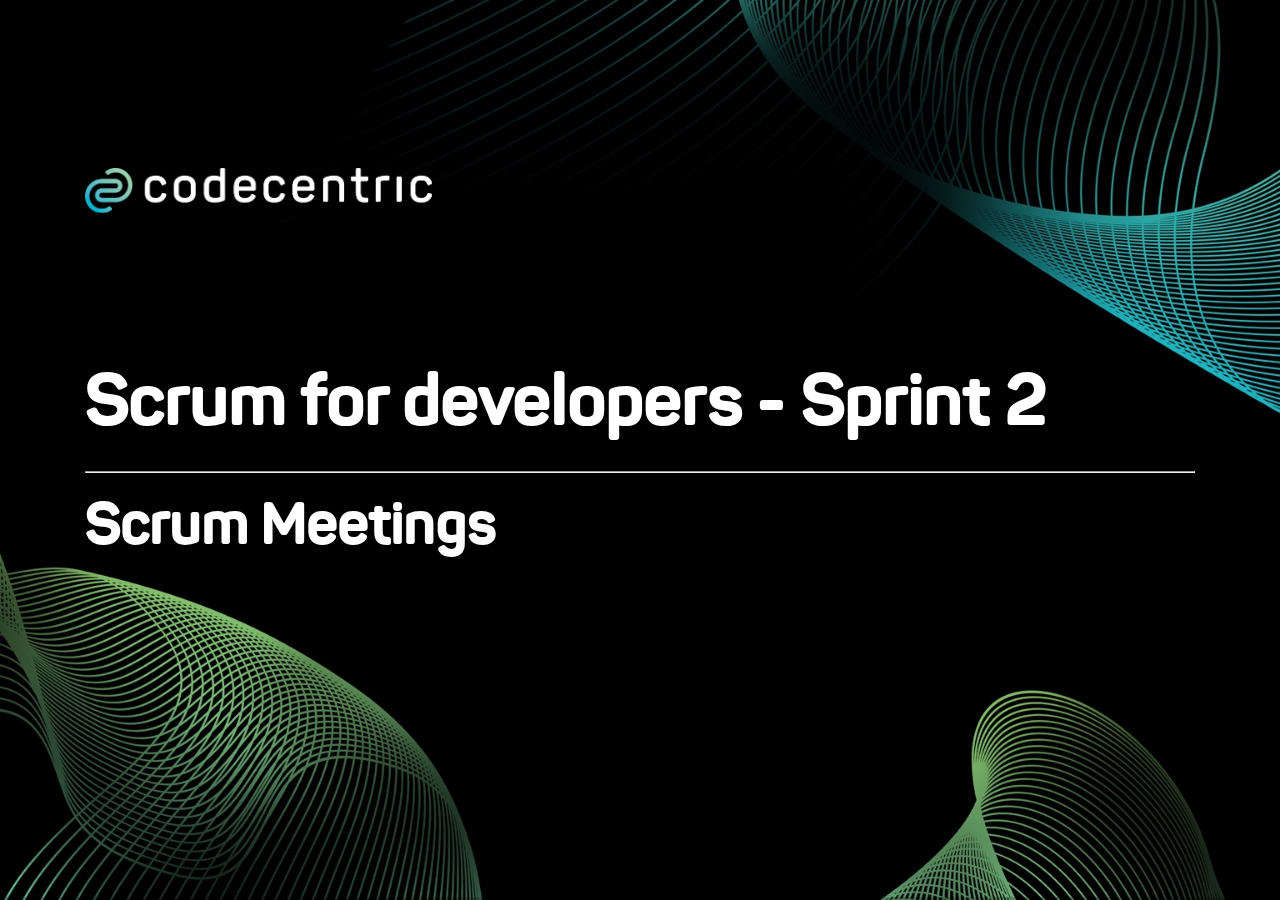
==== commit ce8f7943: "finished sprint 1.3" ====
--- a/sprint 1.3 Scrum Meetings/index.html
+++ b/sprint 1.3 Scrum Meetings/index.html
@@ -6,7 +6,7 @@
 
 		<title>SCRUM for developers workshop by codecentric</title>
 
-		<meta name="description" content="A framework for easily creating beautiful presentations using HTML">
+		<meta name="description" content="A framework for easily creating beautifli presentations using HTML">
 		<meta name="author" content="Hakim El Hattab">
 
 		<meta name="apple-mobile-web-app-capable" content="yes" />
@@ -45,137 +45,104 @@
 			<div class="slides">
 				<section data-background="img/background_title.jpg" data-state="intro">
 					<img src="img/cc_logo.png" class="cc_logo" />
-					<h1 class="heading">Scrum for developers</h1>
+					<h2 class="heading">Scrum for developers - Sprint 2</h2>
 					<hr class="heading"/>
-					<h3 class="heading">Scrum for development team members</h3>
+					<h3 class="heading">Scrum Meetings</h3>
 				</section>
 				<section>
-					<h2>Training Schedule</h2>
-					<table style="font-size:0.6em;">
-						<tr>
-							<th><h3>Day 1<h3></th>
-							<th><h3>Day 2<h3></th>
-							<th><h3>Day 3<h3></th>
-						</tr>
-						<tr>
-							<td>
-								<h4>Sprint 1: Build & Release Management</h4>
-								<p>Goals:
-									<ul>
-										<li>Version Control</li>
-										<li>Dependency Management</li>
-										<li>Branching</li>
-										<li>Release Migration</li>
-									<ul>
-								</p>
-							</td>						
-							<td>
-								<h4>Sprint 3: ATDD</h4>
-								<p>Goals:</p>
-								<ul>
-									<li>Executable Specs</li>
-									<li>Acceptance Test Framework</li>
-								<ul>
-							</td>						
-							<td>
-								<h4>Sprint 5</h4>								
-							</td>							
-						</tr>
-						<tr>
-							<td>
-								<h4>Sprint 2: TDD</h4>
-								<p>Goals:
-									<ul>
-										<li>TDD</li>
-										<li>Mocking</li>
-										<li>Coverage</li>									
-									<ul>
-								</p>
-							</td>						
-							<td>
-								<h4>Sprint 4: Code Quality</h4>
-								<p>Goals:</p>
-								<ul>
-									<li>Refactoring</li>
-									<li>Metrics</li>
-									<li>Clean Code</li>									
-								<ul>
-							</td>						
-							<td>
-								<h4>Sprint 6</h4>								
-							</td>							
-						</tr>
-					</table>
+					<h2>Task board</h2>
+					<div style="text-align:center;">												
+						<img class="fragment fade-in scrumtipp"  src="img/scrum_tipp.png" />
+						<img style="height:550px;" src="img/taskBoard.png"/>
+					</div>
 				</section>
 				<section>
-					<h2>Anatomy of a training sprint</h2>
-					<table style="font-size:0.6em;">
-						<tr>
-							<th><h3>Activity</h3></th>
-							<th><h3>Time</h3></th>
-							<th><h3>Description</h3></th>
-						</tr>
-						<tr>
-							<td>Instruction</td>						
-							<td>60</td>						
-							<td>Presentation and demonstration of new and
-								relevant tools & practices</td>							
-						</tr>
-						<tr>
-							<td>Backlog Grooming</td>						
-							<td>10</td>						
-							<td>Team Estimates the Product Backlog</td>							
-						</tr>
-						<tr>
-							<td>-- Break --</td>						
-							<td>10</td>						
-							<td></td>							
-						</tr>
-						<tr>
-							<td>Sprint Planning I</td>						
-							<td>5</td>						
-							<td>Product owner presents backlog; each team
-								commits to delivering functionality</td>							
-						</tr>
-						<tr>
-							<td>Sprint Planning II</td>						
-							<td>15</td>						
-							<td>Each team determines how to build the functionality</td>							
-						</tr>
-						<tr>
-							<td>Sprint</td>						
-							<td>92</td>						
-							<td>The team self-organizes to complete their tasks
-								(3-4 days à 23 minutes: 3' Daily Scrum + 20' virtual day)</td>							
-						</tr>
-						<tr>
-							<td>Sprint review</td>						
-							<td>10</td>						
-							<td>Two teams (2x5') present their done functionality</td>							
-						</tr>
-						<tr>
-							<td>Sprint retrospective</td>						
-							<td>15</td>						
-							<td>A brief team retrospective meeting will be held to inspect and adapt</td>							
-						</tr>
-					</table>
-				</section> 
+					<img class="fragment fade-in scrumtipp"  src="img/scrum_tipp.png" />
+					<h2>Definition of Done</h2>					
+					<ul>
+						<li>Criteria for a software that is potentially shippable</li>
+						<li>Can you ship you software after the sprint? If not, what is missing?</li>
+						<li>Use the Definition of Done as a cheklist during Sprint Planning II</li>
+						<li>Make the DoD visible (nail it next to the task board)</li>
+					</ul>
+				</section>
+				<section>				
+					<img class="fragment fade-in scrumtipp"  src="img/scrum_tipp.png" />
+					<h2>Sprint Planning</h2>
+					<ul style="font-size:0.8em;">
+						<li>Grooming</li>
+						<ul>
+							<li>From time to time, estimate the whole backlog to incorporate new learnings</li>
+						</ul>
+						<li>Part I</li>
+						<ul>
+							<li>If necessary, now is the time to get into discussion with PO what exactly is part of the story, what might be optional, etc.</li>
+						</ul>
+						<li>Part II</li>
+						<ul>
+							<li>It's a design meeting</li>
+							<li>Sketch the solution on the wall, flipchart, etc.</li>
+							<li>Draw GUI mock-ups (if not already done so by UX)</li>
+							<li>Have those sketches visible during the sprint</li>
+							<li>Do some research or look in the code base if necessary</li>
+							<ul>
+								<li>Or time-box some research later, have a later task as a place holder that is</li>
+							</ul>
+						</ul>
+					</ul>
+				</section>
 				<section>
-					<h2>A-Ha wall, feedback door</h1>
-					<img src="img/wall1.jpg" style="width:500px;"/>
-					<img src="img/wall2.jpg" style="width:400px;"/>
+					<img class="fragment fade-in scrumtipp"  src="img/scrum_tipp.png" />
+					<h2>Sprint Review</h2>
+					<ul style="font-size:0.8em;">
+						<li>Purpose?</li>
+						<ul>
+							<li>Development Team: Exeprience competence</li>
+							<li>Product Owner: Get feedback from stakeholders</li>
+						</ul>
+						<li>Product Owner</li>
+						<ul>
+							<li>Communicates current status and makes forecast on future features</li>
+						</ul>
+						<li>Team</li>
+						<ul>
+							<li>Presents the <b>done</b> stories</li>
+							<li>Reports noteworthy events during the sprint</li>
+						</ul>
+						<li>Stakeholder</li>
+						<ul>
+							<li>Reacts on new information</li>
+						</ul>
+					</ul>
 				</section>
+				<section>
+					<img class="fragment fade-in scrumtipp"  src="img/scrum_tipp.png" />
+					<h2>Retrospective</h2>
+					<ul style="font-size:0.7em;">
+						<li>Prime Directive: „Regardless of what we discover, we must understand and truly believe that everyone did the best job he or she could, given what was known at the time, his or her skills and abilities, the resources available, and the situation at hand.</li>
+						<li>5 Phases (Book: Agile Retrospectives, Ester Derby & Diana Larson</li>
+						<ol>
+							<li>Setting The Stage</li>
+							<li>Gathering Data</li>
+							<li>Generate Insights</li>
+							<li>Decide What to Do</li>
+							<li>Closing</li>
+						</ol>
+						<li>Focus rather on system & process instead of individuals</li>
+						<li>Add results to the Sprint Backlog, make somebody responsible</li>
+						<li>If in doubt, go with high energy rather than with high impact</li>
+						<li>Deming: Plan, Do, Check, Act</li>
+						<li>Covey (7 Habits): Sharpen The Saw</li>
+					</ul>
+				</section>							
 			</div>		
 			<div class="footer">
 				<img src="img/cc_logo.png" class="cc_logo_footer" />
 			</div>
 		</div>
-
-		
-
 		<script>
 
-			// Full list of configuration options available at:
+			// Flil list of configuration options available at:
 			// https://github.com/hakimel/reveal.js#configuration
 			Reveal.initialize({
 				controls: false,
--- a/sprint 1.3 Scrum Meetings/css/theme/codecentric.css
+++ b/sprint 1.3 Scrum Meetings/css/theme/codecentric.css
@@ -37,6 +37,10 @@
   height: 70px;
   color: fff;
   display: none; }
+
+.dodbox {
+  background-color: #1E9E91;
+  border-radius: 10px; }
 
 .reveal .slides {
   text-align: left; }
@@ -54,6 +58,19 @@
   display: none;
   bottom: 10px; }
 
+.former {
+  color: #555; }
+
+.okgo {
+  width: 48%;
+  border: none; }
+
+.scrumtipp {
+  position: absolute;
+  width: 350px;
+  left: 700px;
+  top: -50px; }
+
 /*********************************************
  * GLOBAL STYLES
  *********************************************/
@@ -255,8 +272,7 @@
  * IMAGES
  *********************************************/
 .reveal section img {
-  margin: 15px 0px;
-  box-shadow: 0 0 10px rgba(0, 0, 0, 0.15); }
+  margin: 15px 0px; }
 
 .reveal a img {
   -webkit-transition: all 0.15s linear;
